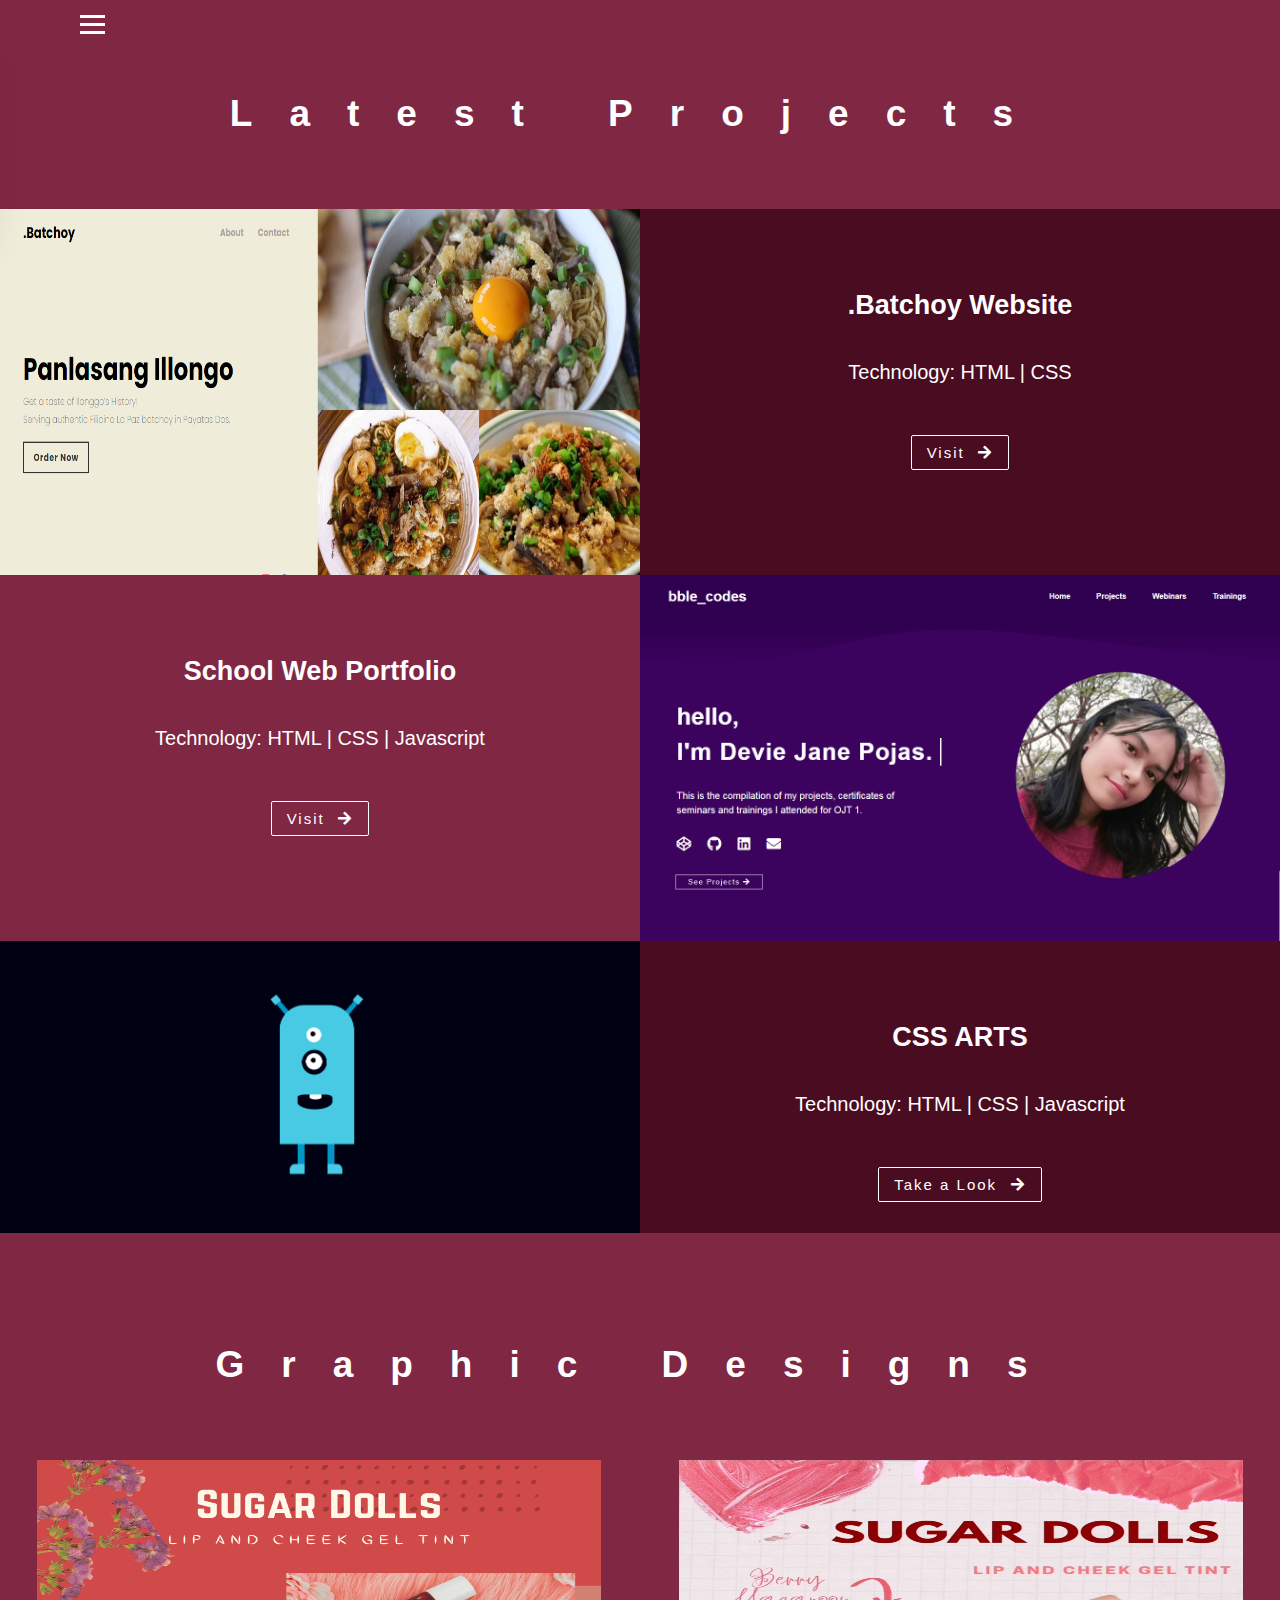
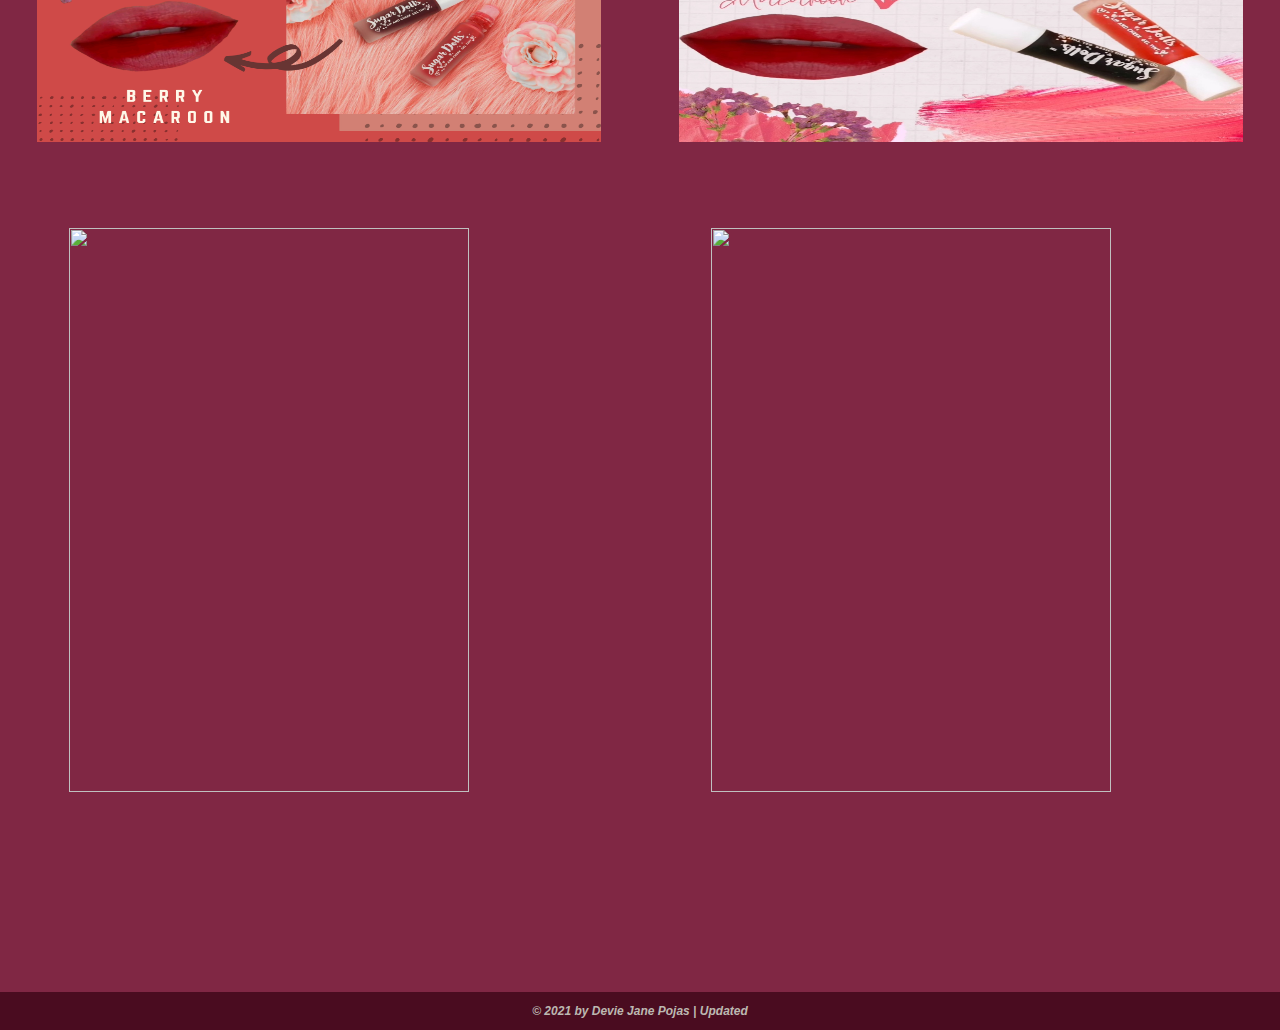
==== projects.html @ 55934a25 "Add files via upload" ====
<!DOCTYPE html>
<head>
<meta http-equiv="refresh" content="30">
<meta name="viewport" content="width=device-width, initial-scale=1" />
<link rel="stylesheet" type="text/css" href="CSS/projects.css" />
<link rel="stylesheet" href="https://fonts.google.com/share?selection.family=Poppins:wght@200">
<link rel="stylesheet" href="https://cdnjs.cloudflare.com/ajax/libs/font-awesome/5.15.4/css/all.min.css" />
<title> Projects | Devie Jane Pojas </title>
</head>

<body>
  <header class="header">
          <nav class="nav">
  <nav class="stroke">
              <ul class="nav-menu">
                  <li class="nav-item">
                      <a href="index.html" class="nav-link">Home</a>
                  </li>
                  <li class="nav-item">
                      <a href="#project.html" class="nav-link">Projects</a>
                  </li>
                  <li class="nav-item">
                      <a href="index.html#contact" class="nav-link">Contact</a>
                  </li>
              </ul>
              <div class="hamburger">
                  <span class="bar"></span>
                  <span class="bar"></span>
                  <span class="bar"></span>
              </div>
          </nav>
          </nav>
  </header>

  <h2 class="proj"> Latest Projects </h2>

  <div class="works">
        <div class="websites">
          <img src="image/batchoy_web.png" id="web"/>
          <div class="description">
            <p id="web-title"> .Batchoy Website </p>
            <p id="tech"> Technology: HTML | CSS</p>
            <a href="https://dvjnpojascodes.github.io/batchoy.github-io/" id="visit" target="_blank"> Visit <i class="fas fa-arrow-right"></i></a>
          </div>

          <img src="image/portfolio.png" id="web1"/>
          <div class="description1">
            <p id="web-title"> School Web Portfolio</p>
            <p id="tech"> Technology: HTML | CSS | Javascript</p>
            <a href="https://dvjnpojascodes.github.io/OJT-Portfolio/index.html" id="visit" target="_blank"> Visit <i class="fas fa-arrow-right"></i></a>
          </div>

          <img src="image/art1.png" id="web2"/>
          <div class="description2">
            <p id="web-title"> CSS ARTS</p>
            <p id="tech"> Technology: HTML | CSS | Javascript</p>
            <a href="arts.html" id="visit" target="_blank"> Take a Look <i class="fas fa-arrow-right"></i></a>
          </div>
      </div>

            <h2 id="graphic-designs"> Graphic Designs </h2>

            <div class="graphic">
              <img src="image/graphic1.png" id="one"/>
              <img src="image/Graphic2.jpg" id="two"/>
              <img src="image/Graphic3.png" id="three"/>
              <img src="image/Graphic4.jpg" id="four"/>
          </div>
  </div>

<footer>
  <p> &copy; 2021 by Devie Jane Pojas | Updated </p>
</footer>
  <script src="index.js"></script>
</body>

</html>
---- CSS/projects.css ----
* {
    margin: 0;
    padding: 0;
    box-sizing: border-box;
}

html {
    font-size: 62.5%;
    font-family: 'Poppins', sans-serif;
    background: #802744;
}

body {
      height: 100vh;
}

.nav {
    grid-area: Profile;
    display: flex;
    justify-content: space-between;
    align-items: center;
    padding: 1rem 1.5rem;
}

.hamburger {
      display: none;
      margin-left: 6.5em;
}

.bar {

    display: block;
    width: 25px;
    height: 3px;
    margin: 5px auto;
    -webkit-transition: all 0.3s ease-in-out;
    transition: all 0.3s ease-in-out;
    background-color: #fff;
}


.nav-menu {
  grid-area: Profile;
    display: flex;
    justify-content: space-between;
    align-items: center;
}

.nav-item {
    margin-left: 5rem;
}

nav ul {
  list-style: none;
  text-align: center;
  margin-right: 3rem;
}

nav ul li {
  display: inline-block;
}

nav ul li a {
  padding: 15px;
  text-decoration: none;
  color: #fff;
  margin: 0 10px;
  font-size: 12px;
}

nav ul li a,
nav ul li a:after,
nav ul li a:before {
  transition: all 2s;
}
nav ul li a:hover {
  color: #D55D92;
}

nav.stroke ul li a {
  position: relative;
}
nav.stroke ul li a:after {
  position: absolute;
  bottom: 0;
  left: 0;
  right: 0;
  margin: auto;
  width: 0%;
  content: '.';
  color: transparent;
  background: #fff;
  height: 1px;
}
nav.stroke ul li a:hover:after {
  width: 100%;
}

.proj {
  color: white;
  font-size: 37px;
  text-align: center;
  margin-top: 1.2em;
  margin-bottom: 2em;
  letter-spacing: 1em;
}

.websites {
  display: grid;
  grid-template-columns: 1fr 1fr;
  grid-template-rows: 1fr 1fr;
  gap: 0px 0px;
  grid-auto-flow: row;
  grid-template-areas:
    "project desc"
    "desc2 project2"
    "project3 desc3";
  overflow: hidden;
}

#web {
  grid-area: project;
  overflow: hidden;
  width: 100%;
  height: 100%;
}

.description {
  grid-area: desc;
  background-color: #4A0C20;
  font-size: 27px;
  color: white;
  text-align: center;
  height: 100%;
}

#web-title {
  margin-top: 3em;
  font-weight: bold;
}

#tech {
  font-size: 20px;
  margin: 2em 0 2.5em 0;
}

#visit {
  color: white;
  font-size: 15px;
  text-decoration: none;
  border: 1px solid white;
  padding: 8px 15px;
  letter-spacing: 2px;
  border-radius: 2px;
  transition: 0.5s
}

#visit:hover {
  letter-spacing: 4px;
}

.fas{
  padding-left: 0.5em;
}

#web1 {
  grid-area: project2;
  overflow: hidden;
  width: 100%;
  height: auto;
}

.description1 {
  grid-area: desc2;
  font-size: 27px;
  color: white;
  text-align: center;
  height: 100%;
}

#web2 {
  grid-area: project3;
  overflow: hidden;
  width: 100%;
  height: auto;
}

.description2 {
  grid-area: desc3;
  font-size: 27px;
  color: white;
  text-align: center;
  height: 100%;
  background-color: #4A0C20;
}

#graphic-designs {
  color: white;
  font-size: 37px;
  text-align: center;
  margin-top:3em;
  margin-bottom:2em;
  letter-spacing: 1em;
}

.graphic {
  display: grid;
  grid-template-columns: 1fr 1fr ;
  grid-template-rows: 1fr 1fr;
  gap: 5px 5px;
  grid-auto-flow: row;
  grid-template-areas:
    "graphic1 graphic2"
    "graphic3 graphic4";
  overflow: hidden;
  justify-content: center;
}

#one {
  padding: 0 5px;
  grid-area: graphic1;
  width: 90%;
  height: 50%;
  margin: 0 auto;
}

#two {
  padding: 0 5px;
  grid-area: graphic2;
  width: 90%;
  height: 50%;
  margin: 0 auto;
}

#three {
  padding: 0 5px;
  grid-area: graphic3;
  width: 80%;
  height: 100%;
  margin: 0 auto;
  margin-top: -20em;
}

#four {
  padding: 0 5px;
  grid-area: graphic4;
  width: 80%;
  height: 100%;
  margin: 0 auto;
  margin-top: -20em;
}

footer{
  position: relative;
  bottom: 0;
  text-align: center;
  color: #bcb8b1;
  font-size: 12px;
  font-weight: bold;
  font-style: italic;
  padding: 1em 0;
  background-color: #4A0C20;
}

@media only screen and (min-width: 768px) and (max-width: 910px) {

  .hamburger {
        display: none;
        margin-left: 3em;
  }

  .proj ,
  #graphic-designs {
    font-size: 27px;
  }

  .websites ,
  .graphic {
      display: flex;
      flex-direction: column;
    }

   .description , .description1 , .description2 {
     padding-bottom: 3em;
   }

   #one, #two,
   #three , #four {
     margin-top: 2em;
   }
}

@media screen and (min-width: 200px) and (max-width: 767px)  {

  .hamburger {
        margin-left: 3em;
  }

    .proj ,
    #graphic-designs {
      font-size: 20px;
    }

      .websites ,
      .graphic {
        display: flex;
        flex-direction: column;
      }

     .description , .description1 , .description2 {
       padding-bottom: 2em;
     }

    #web-title {
         font-size: 20px;
    }
     #tech {
       font-size: 15px;
     }
     #visit {
       font-size: 10px;
     }

     #one, #two,
     #three , #four {
       margin-top: 2em;
     }
}




@media only screen and (min-width: 1090px) {
    .nav-menu {
        position: fixed;
        z-index: 999;
        left: -100%;
        top: 5rem;
        flex-direction: column;
        background: #973957;
        width: 100%;
        border-radius: 10px;
        text-align: center;
        transition: 0.3s;
        box-shadow:
            0 10px 27px rgba(0, 0, 0, 0.05);
    }

    .nav-menu.active {
        left: 0;
    }

    .nav-item {
        margin: 2.5rem 0;
    }

    .hamburger {
        display: block;
        cursor: pointer;
    }

    .hamburger.active .bar:nth-child(2) {
      opacity: 0;
  }

  .hamburger.active .bar:nth-child(1) {
      transform: translateY(8px) rotate(45deg);
  }

  .hamburger.active .bar:nth-child(3) {
      transform: translateY(-8px) rotate(-45deg);
  }
}

@media only screen and (max-width: 1080px) {

    .nav-menu {
        position: fixed;
        z-index: 999;
        left: -100%;
        top: 5rem;
        flex-direction: column;
        background: #973957;
        width: 100%;
        border-radius: 10px;
        text-align: center;
        transition: 0.3s;
        box-shadow:
            0 10px 27px rgba(0, 0, 0, 0.05);
    }

    .nav-menu.active {
        left: 0;
    }

    .nav-item {
        margin: 2.5rem 0;
    }

    .hamburger {
        display: block;
        cursor: pointer;
    }

    .hamburger.active .bar:nth-child(2) {
      opacity: 0;
  }

  .hamburger.active .bar:nth-child(1) {
      transform: translateY(8px) rotate(45deg);
  }

  .hamburger.active .bar:nth-child(3) {
      transform: translateY(-8px) rotate(-45deg);
  }
}
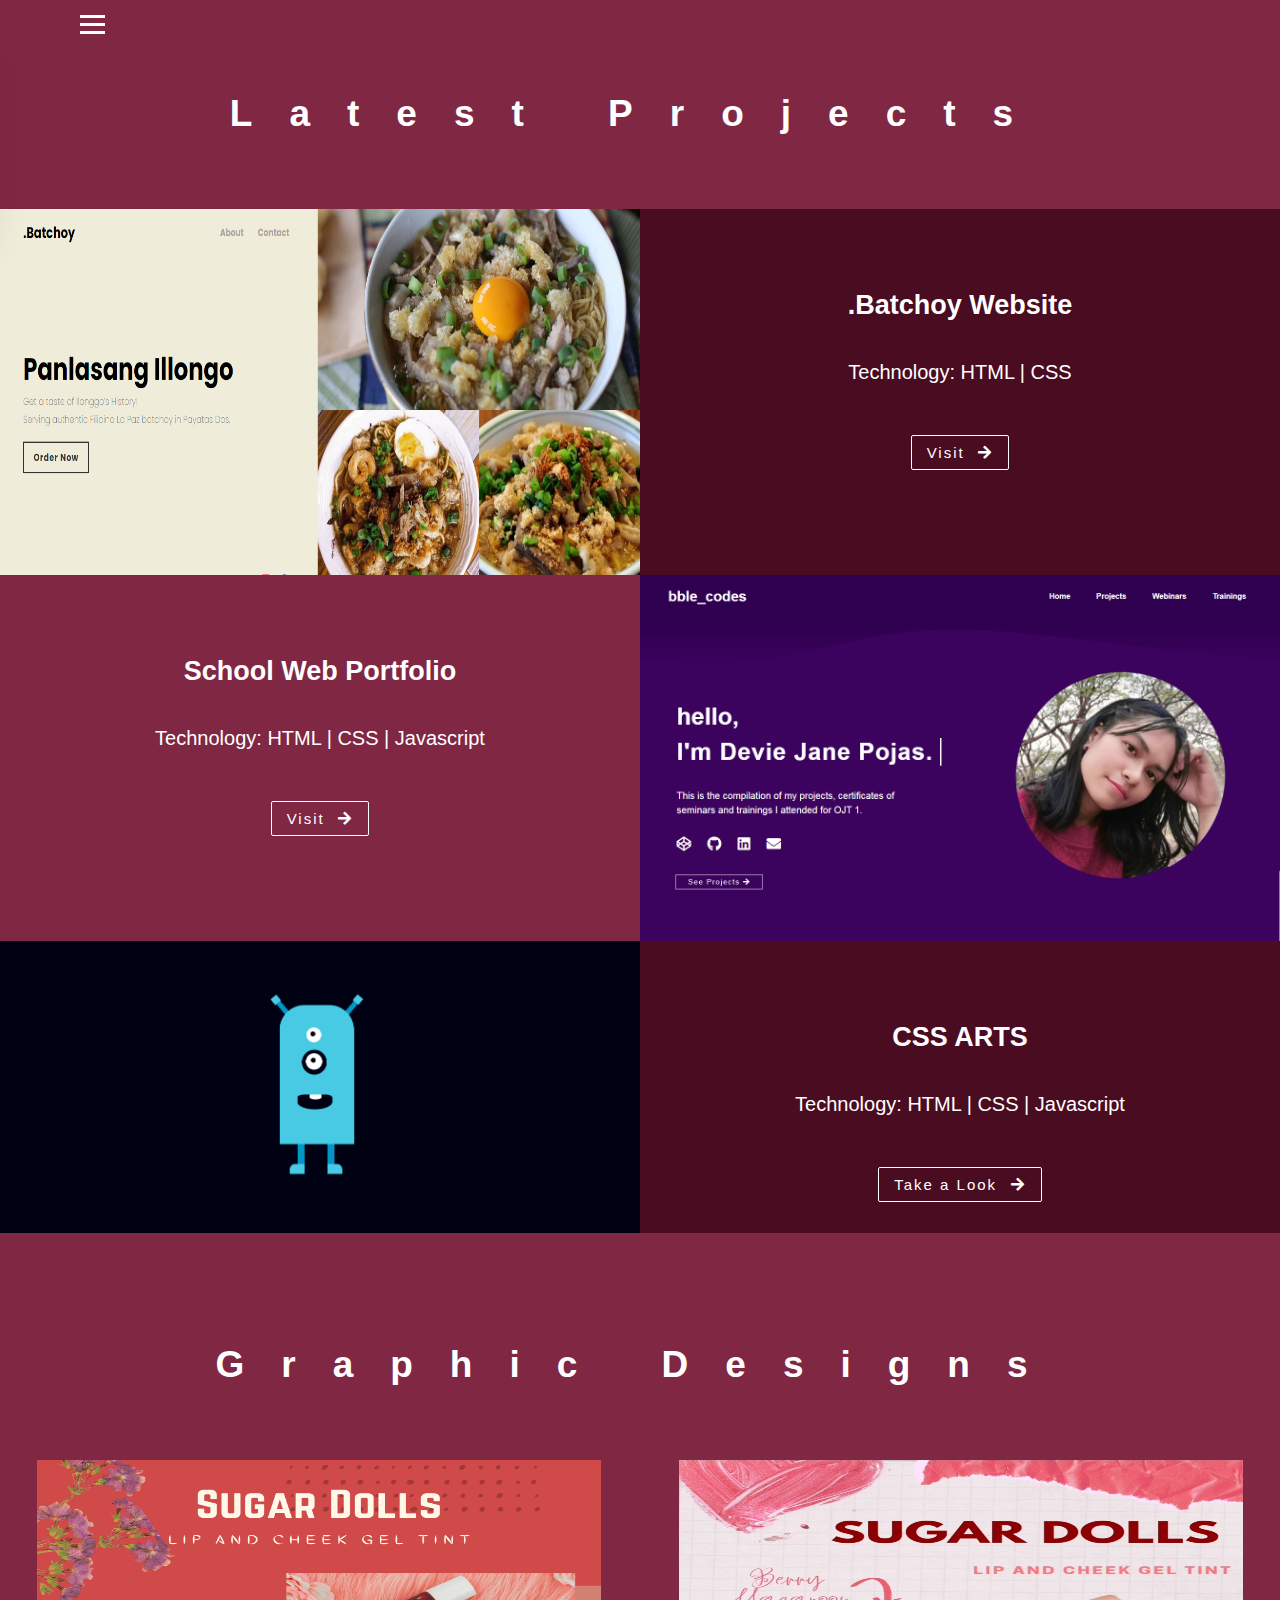
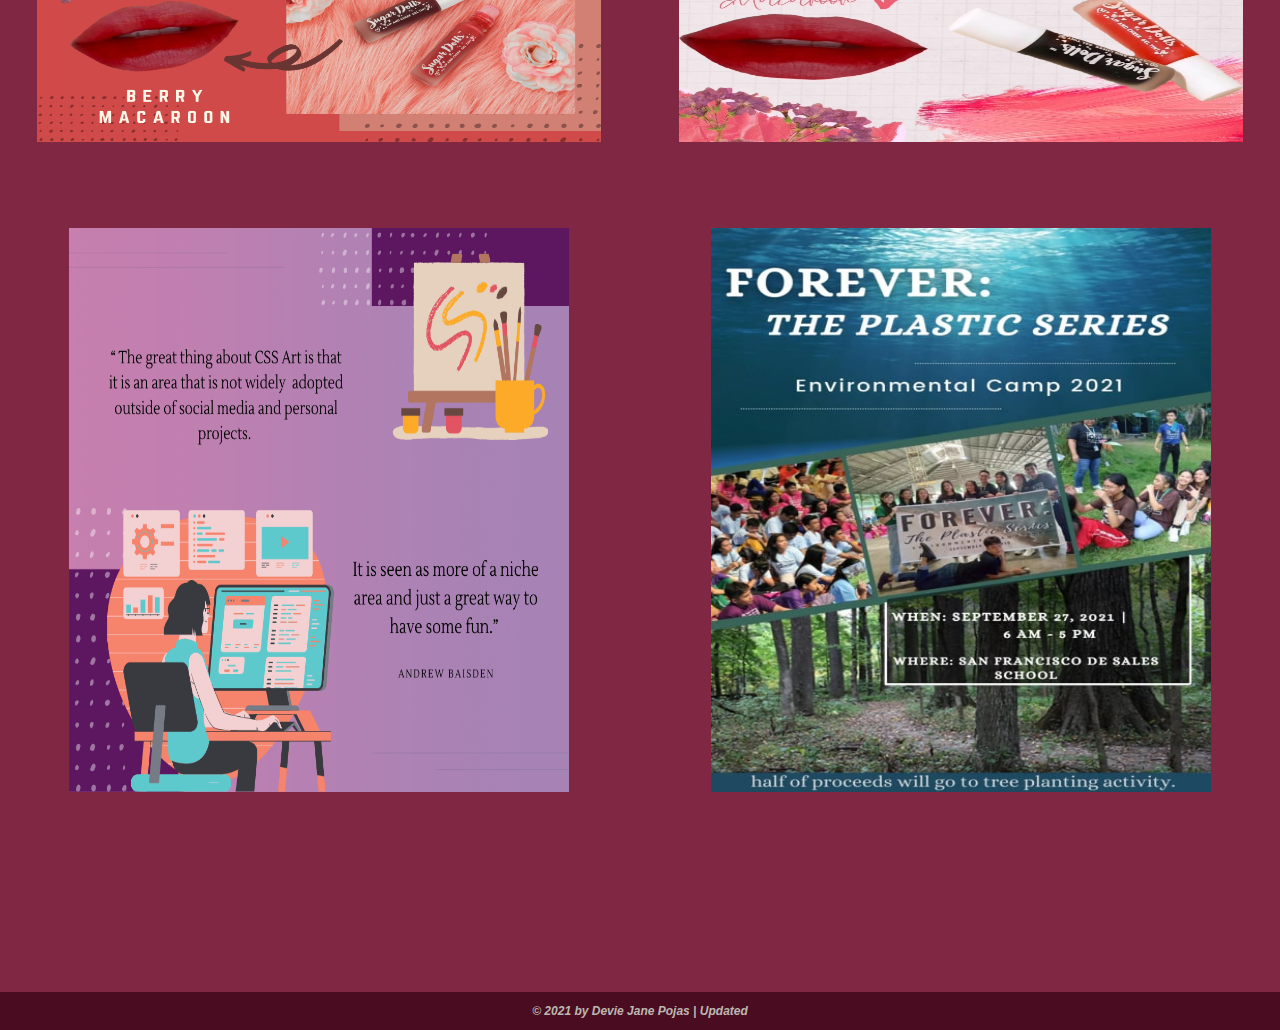
==== commit bea13471: "Update projects.html" ====
--- a/projects.html
+++ b/projects.html
@@ -63,8 +63,8 @@
             <div class="graphic">
               <img src="image/graphic1.png" id="one"/>
               <img src="image/Graphic2.jpg" id="two"/>
-              <img src="image/Graphic3.png" id="three"/>
-              <img src="image/Graphic4.jpg" id="four"/>
+              <img src="image/graphic3.png" id="three"/>
+              <img src="image/graphic4.jpg" id="four"/>
           </div>
   </div>
 
